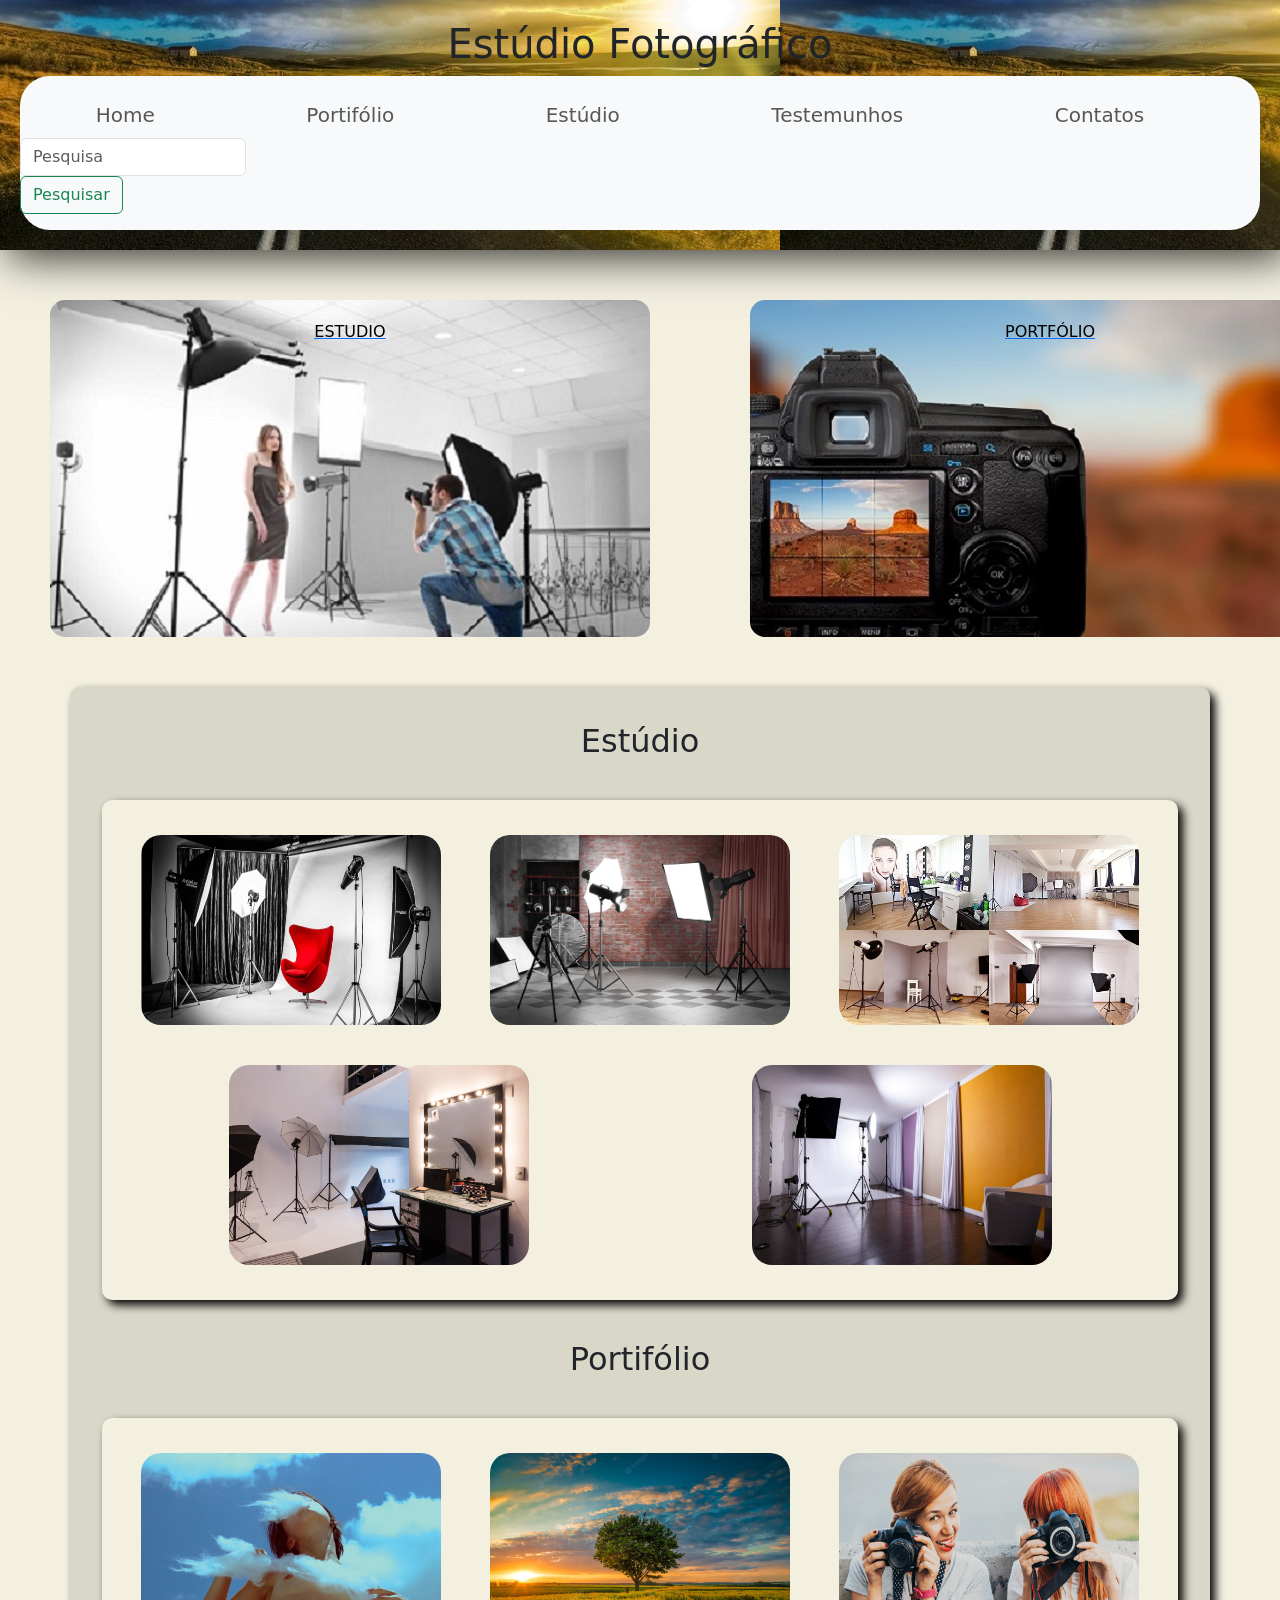
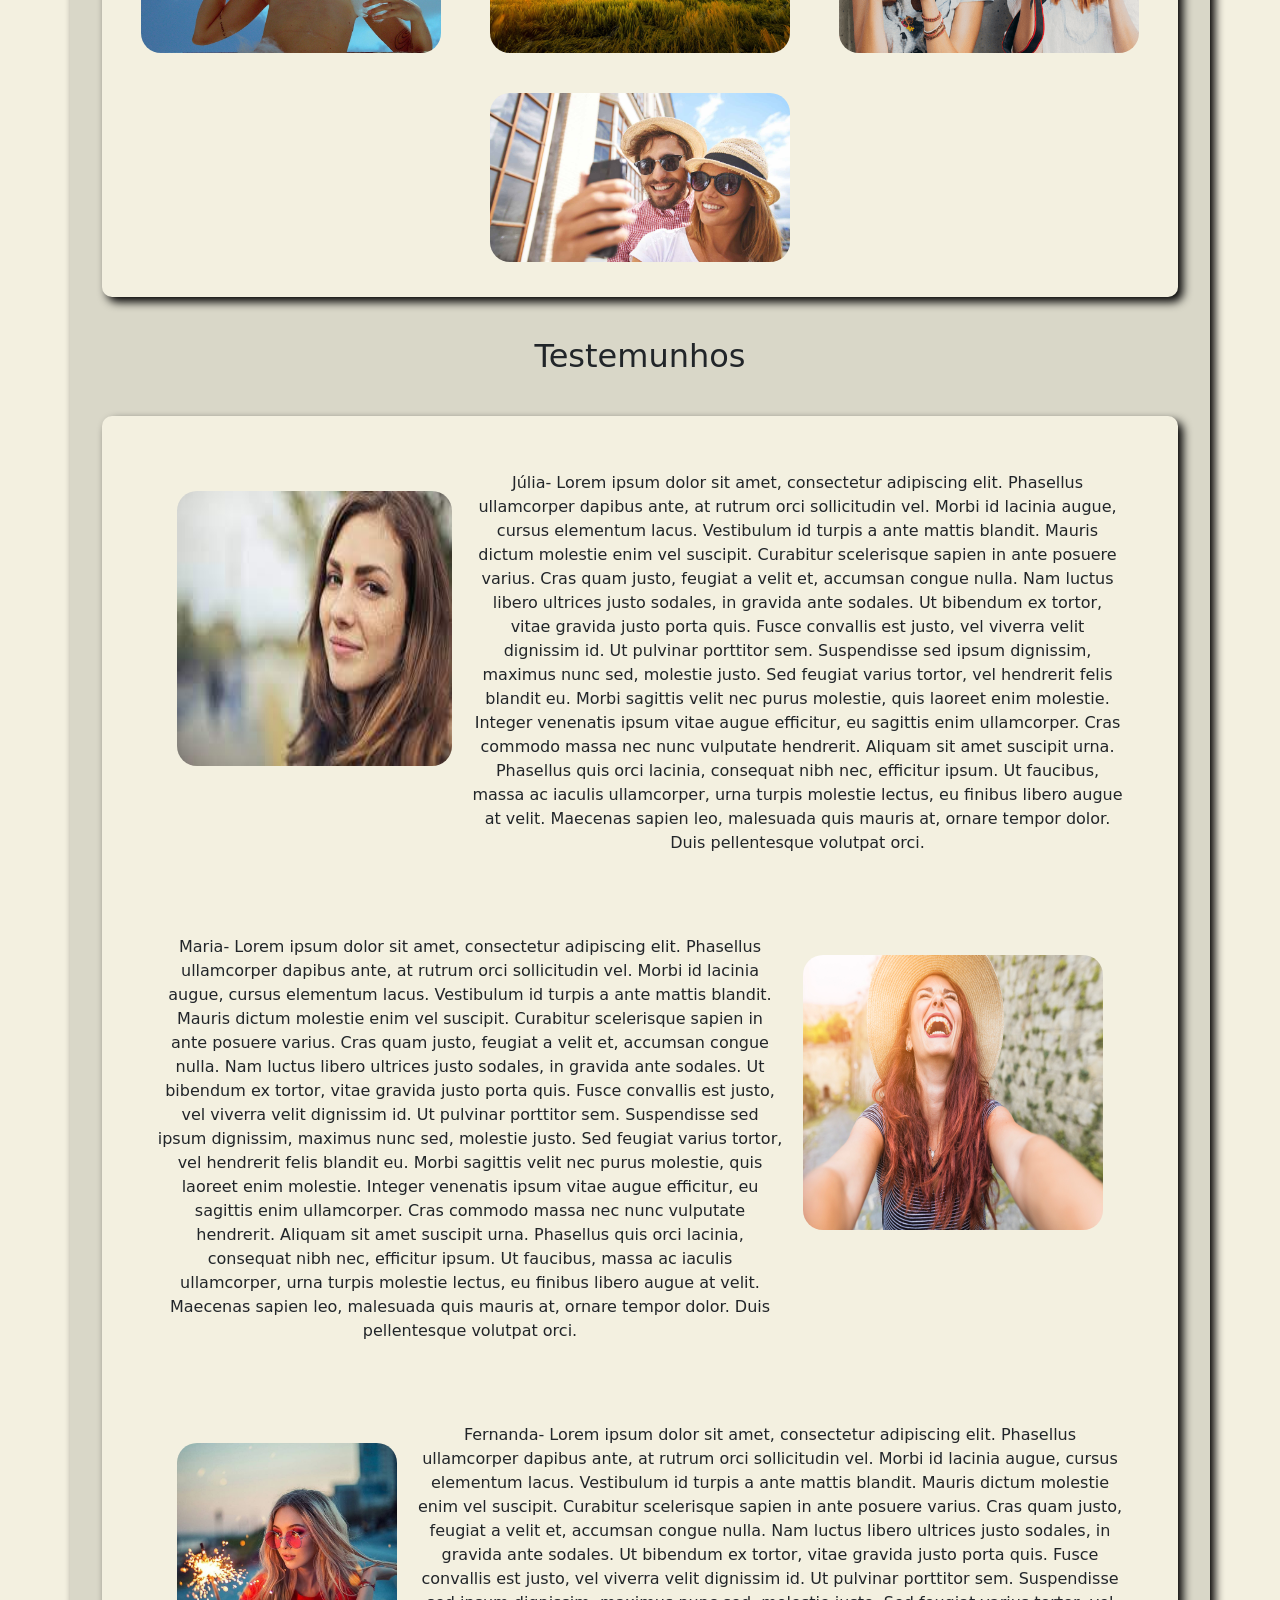
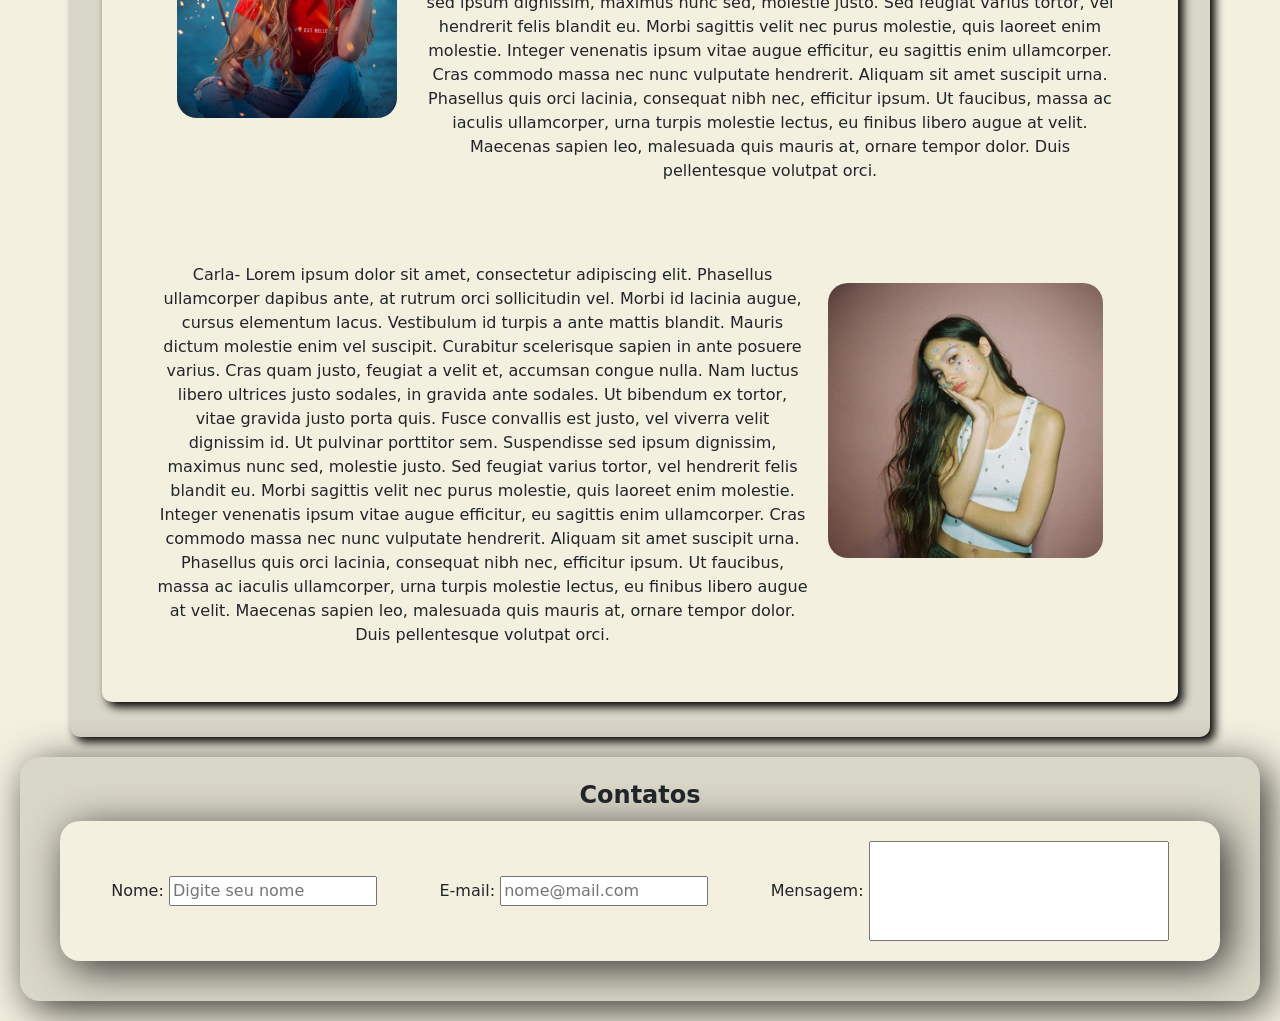
==== ATV/index.html @ 13c2b23d "Add files via upload" ====
<!DOCTYPE html>
<html lang="pt-BR">

<head>
    <meta charset="UTF-8">
    <meta http-equiv="X-UA-Compatible" content="IE=edge">
    <meta name="viewport" content="width=device-width, initial-scale=1.0">
    <link rel="stylesheet" type="text/css" href="index.css" />
    <link href="https://cdn.jsdelivr.net/npm/bootstrap@5.1.3/dist/css/bootstrap.min.css" rel="stylesheet"
        integrity="sha384-1BmE4kWBq78iYhFldvKuhfTAU6auU8tT94WrHftjDbrCEXSU1oBoqyl2QvZ6jIW3" crossorigin="anonymous">
    <title>Atividade para entrega</title>
</head>
<header>
    <!--<img src="img/header.jpg" alt="header">-->
    <h1 id="home">Estúdio Fotográfico</h1>
    <!--Navbar-->
    <nav class="navbar navbar-expand-lg navbar-light bg-light">
        <div class="navbar" id="navbar">
            <ul class="navbar-nav">
                <li class="nav-item active">
                    <a class="nav-link" href="#home">Home</a>
                </li>
                <li class="nav-item">
                    <a class="nav-link" href="#portifolio">Portifólio</a>
                </li>
                <li class="nav-item">
                    <a class="nav-link" href="#estudio">Estúdio</a>
                </li>
                <li class="nav-item active">
                    <a class="nav-link" href="#testemunhos">Testemunhos</a>
                </li>
                <li class="nav-item">
                    <a class="nav-link" href="#contatos">Contatos</a>
                </li>
            </ul>
            <form class="form-inline my-2 my-lg-0">
                <input class="form-control mr-sm-2" type="search" placeholder="Pesquisa">
                <button class="btn btn-outline-success my-2 my-sm-0" type="submit">Pesquisar</button>
            </form>
        </div>
    </nav>
</header>

<body class="corpo">
    <nav id="imagem" class="flex flex-around">
        <a id="opt-estudio" href="#estudio" class="flex">
            <p id="estudioteste">ESTUDIO</p>
        </a>
        <a id="opt-portifolio" href="#portifolio" class="flex">
            <p id="portifolioteste">PORTFÓLIO</p>
        </a>
    </nav>
    <section class="container">
        <h2 id="estudio">Estúdio</h2>
        <div id="conteudo" class="flex flex-around">
            <img src="img/estudio1.jpg" id="img">
            <img src="img/estúdio2.jpg" id="img">
            <img src="img/estúdio3.jpg" id="img">
            <img src="img/estudio4.jpg" id="img">
            <img src="img/estudio5.jpg" id="img">
        </div>
        <h2 id="portifolio">Portifólio</h2>
        <div id="conteudo" class="flex flex-around">
            <img src="img/foto1.jpg" id="img">
            <img src="img/foto2.jpg" id="img">
            <img src="img/pessoa4.png" id="img">
            <img src="img/pessoa5.jpg" id="img">
        </div>
        <h2 id="testemunhos">Testemunhos</h2>
        <div id="conteudo" class="flex flex-around">
            <section class="flex start">
                <img src="img/pessoa1.jpg" id="img">
                Júlia- Lorem ipsum dolor sit amet, consectetur adipiscing elit. Phasellus ullamcorper dapibus ante, at
                rutrum orci sollicitudin vel. Morbi id lacinia augue, cursus elementum lacus. Vestibulum id turpis a
                ante mattis blandit. Mauris dictum molestie enim vel suscipit. Curabitur scelerisque sapien in ante
                posuere varius. Cras quam justo, feugiat a velit et, accumsan congue nulla. Nam luctus libero ultrices
                justo sodales, in gravida ante sodales. Ut bibendum ex tortor, vitae gravida justo porta quis. Fusce
                convallis est justo, vel viverra velit dignissim id. Ut pulvinar porttitor sem. Suspendisse sed ipsum
                dignissim, maximus nunc sed, molestie justo. Sed feugiat varius tortor, vel hendrerit felis blandit eu.
                Morbi sagittis velit nec purus molestie, quis laoreet enim molestie. Integer venenatis ipsum vitae augue
                efficitur, eu sagittis enim ullamcorper. Cras commodo massa nec nunc vulputate hendrerit. Aliquam sit
                amet suscipit urna. Phasellus quis orci lacinia, consequat nibh nec, efficitur ipsum. Ut faucibus, massa
                ac iaculis ullamcorper, urna turpis molestie lectus, eu finibus libero augue at velit. Maecenas sapien
                leo, malesuada quis mauris at, ornare tempor dolor. Duis pellentesque volutpat orci.
            </section>
            <section class="flex end">
                <img src="img/pessoa3.jpg" id="img">
                Maria- Lorem ipsum dolor sit amet, consectetur adipiscing elit. Phasellus ullamcorper dapibus ante, at
                rutrum orci sollicitudin vel. Morbi id lacinia augue, cursus elementum lacus. Vestibulum id turpis a
                ante mattis blandit. Mauris dictum molestie enim vel suscipit. Curabitur scelerisque sapien in ante
                posuere varius. Cras quam justo, feugiat a velit et, accumsan congue nulla. Nam luctus libero ultrices
                justo sodales, in gravida ante sodales. Ut bibendum ex tortor, vitae gravida justo porta quis. Fusce
                convallis est justo, vel viverra velit dignissim id. Ut pulvinar porttitor sem. Suspendisse sed ipsum
                dignissim, maximus nunc sed, molestie justo. Sed feugiat varius tortor, vel hendrerit felis blandit eu.
                Morbi sagittis velit nec purus molestie, quis laoreet enim molestie. Integer venenatis ipsum vitae augue
                efficitur, eu sagittis enim ullamcorper. Cras commodo massa nec nunc vulputate hendrerit. Aliquam sit
                amet suscipit urna. Phasellus quis orci lacinia, consequat nibh nec, efficitur ipsum. Ut faucibus, massa
                ac iaculis ullamcorper, urna turpis molestie lectus, eu finibus libero augue at velit. Maecenas sapien
                leo, malesuada quis mauris at, ornare tempor dolor. Duis pellentesque volutpat orci.
            </section>
            <section class="flex start">
                <img src="img/pessoa01.jpg" id="img">
                Fernanda- Lorem ipsum dolor sit amet, consectetur adipiscing elit. Phasellus ullamcorper dapibus ante,
                at
                rutrum orci sollicitudin vel. Morbi id lacinia augue, cursus elementum lacus. Vestibulum id turpis a
                ante mattis blandit. Mauris dictum molestie enim vel suscipit. Curabitur scelerisque sapien in ante
                posuere varius. Cras quam justo, feugiat a velit et, accumsan congue nulla. Nam luctus libero ultrices
                justo sodales, in gravida ante sodales. Ut bibendum ex tortor, vitae gravida justo porta quis. Fusce
                convallis est justo, vel viverra velit dignissim id. Ut pulvinar porttitor sem. Suspendisse sed ipsum
                dignissim, maximus nunc sed, molestie justo. Sed feugiat varius tortor, vel hendrerit felis blandit eu.
                Morbi sagittis velit nec purus molestie, quis laoreet enim molestie. Integer venenatis ipsum vitae augue
                efficitur, eu sagittis enim ullamcorper. Cras commodo massa nec nunc vulputate hendrerit. Aliquam sit
                amet suscipit urna. Phasellus quis orci lacinia, consequat nibh nec, efficitur ipsum. Ut faucibus, massa
                ac iaculis ullamcorper, urna turpis molestie lectus, eu finibus libero augue at velit. Maecenas sapien
                leo, malesuada quis mauris at, ornare tempor dolor. Duis pellentesque volutpat orci.
            </section>
            <section class="flex end">
                <img src="img/pessoa02.jpg" id="img">
                Carla- Lorem ipsum dolor sit amet, consectetur adipiscing elit. Phasellus ullamcorper dapibus ante, at
                rutrum orci sollicitudin vel. Morbi id lacinia augue, cursus elementum lacus. Vestibulum id turpis a
                ante mattis blandit. Mauris dictum molestie enim vel suscipit. Curabitur scelerisque sapien in ante
                posuere varius. Cras quam justo, feugiat a velit et, accumsan congue nulla. Nam luctus libero ultrices
                justo sodales, in gravida ante sodales. Ut bibendum ex tortor, vitae gravida justo porta quis. Fusce
                convallis est justo, vel viverra velit dignissim id. Ut pulvinar porttitor sem. Suspendisse sed ipsum
                dignissim, maximus nunc sed, molestie justo. Sed feugiat varius tortor, vel hendrerit felis blandit eu.
                Morbi sagittis velit nec purus molestie, quis laoreet enim molestie. Integer venenatis ipsum vitae augue
                efficitur, eu sagittis enim ullamcorper. Cras commodo massa nec nunc vulputate hendrerit. Aliquam sit
                amet suscipit urna. Phasellus quis orci lacinia, consequat nibh nec, efficitur ipsum. Ut faucibus, massa
                ac iaculis ullamcorper, urna turpis molestie lectus, eu finibus libero augue at velit. Maecenas sapien
                leo, malesuada quis mauris at, ornare tempor dolor. Duis pellentesque volutpat orci.
            </section>
        </div>
    </section>
</body>
<footer>
    <legend id="contatos"><b>Contatos</b></legend>
    <section class="rodape">
        <div class="dados">
            <label for="input_text">Nome:</label>
            <input id="input_text" type="text" placeholder="Digite seu nome" />
        </div>
        <div class="dados">
            <label for="input_emailaddress">E-mail:</label>
            <input id="input_emailaddress" type="email" placeholder="nome@mail.com" />
        </div>
        <section class="dados">
            <label for="input_msg">Mensagem:</label>
            <input id="input_msg" type="msg" />
            </div>
        </section>
</footer>

</html>
---- ATV/index.css ----
.corpo {
  background-color: #f3f0e0;
}

.navbar {
  border-radius: 30px;
}

.navbar-nav {
  width: 1200px;
  display: flex;
  justify-content: space-around;
  font-size: 20px;
  margin-bottom: 10px;
  border-radius: 10px;
}

header {
  background-image: url("img/header.jpg");
  padding: 20px;
  box-shadow: 8px 8px 40px #343330;
}

h1 {
  text-align: center;
  color: black;
  font-size: 70px;
  margin-bottom: 40px;
}

.flex {
  display: flex;
}

.flex-around {
  justify-content: space-around;
}

.start {
  flex-direction: row;
  padding: 20px;
  margin: 20px;
}

.end {
  flex-direction: row-reverse;
  padding: 20px;
  margin: 20px;
}

#portifolioteste {
  background-image: url(img/photography1thewowstyle.jpg);
  text-align: center;
  height: 337px;
  width: 600px;
  color: black;
  text-decoration: none;
  border-radius: 15px;
  margin: 50px;
  padding: 20px;
}

#estudioteste {
  background-image: url(img/estudio.jpg);
  text-align: center;
  height: 337px;
  width: 600px;
  color: black;
  text-decoration: none;
  border-radius: 15px;
  margin: 50px;
  padding: 20px;
}

.container {
  width: 100%;
  /*flex: 1;
  overflow: auto;*/
  margin: auto;
  text-align: justify;
  padding: 15px;
  border-radius: 10px;
  text-align: center;
  background-color: #d9d7c8;
  box-shadow: 5px 5px 10px black;
}

#img {
  margin: 20px;
  max-width: 300px;
  max-height: 275px;
  width: auto;
  height: auto;
  border-radius: 20px;
}

#conteudo {
  flex-wrap: wrap;
  background-color: #f3f0e0;
  box-shadow: 5px 5px 10px black;
  border-radius: 10px;
  padding: 15px;
  margin: 20px;
}
h2 {
  padding: 20px;
}

legend {
  text-align: center;
}

.rodape {
  justify-content: space-around;
  display: flex;
  margin: 20px;
  padding: 20px;
  background-color: #f3f0e0;
  box-shadow: 8px 8px 40px #343330;
  border-radius: 20px;
  align-items: center;
}

footer {
  justify-content: space-around;
  box-shadow: 8px 8px 40px #343330;
  margin: 20px;
  padding: 20px;
  border-radius: 20px;
  background-color: #d9d7c8;
}

#input_msg{
  width: 300px;
  height: 100px;
}
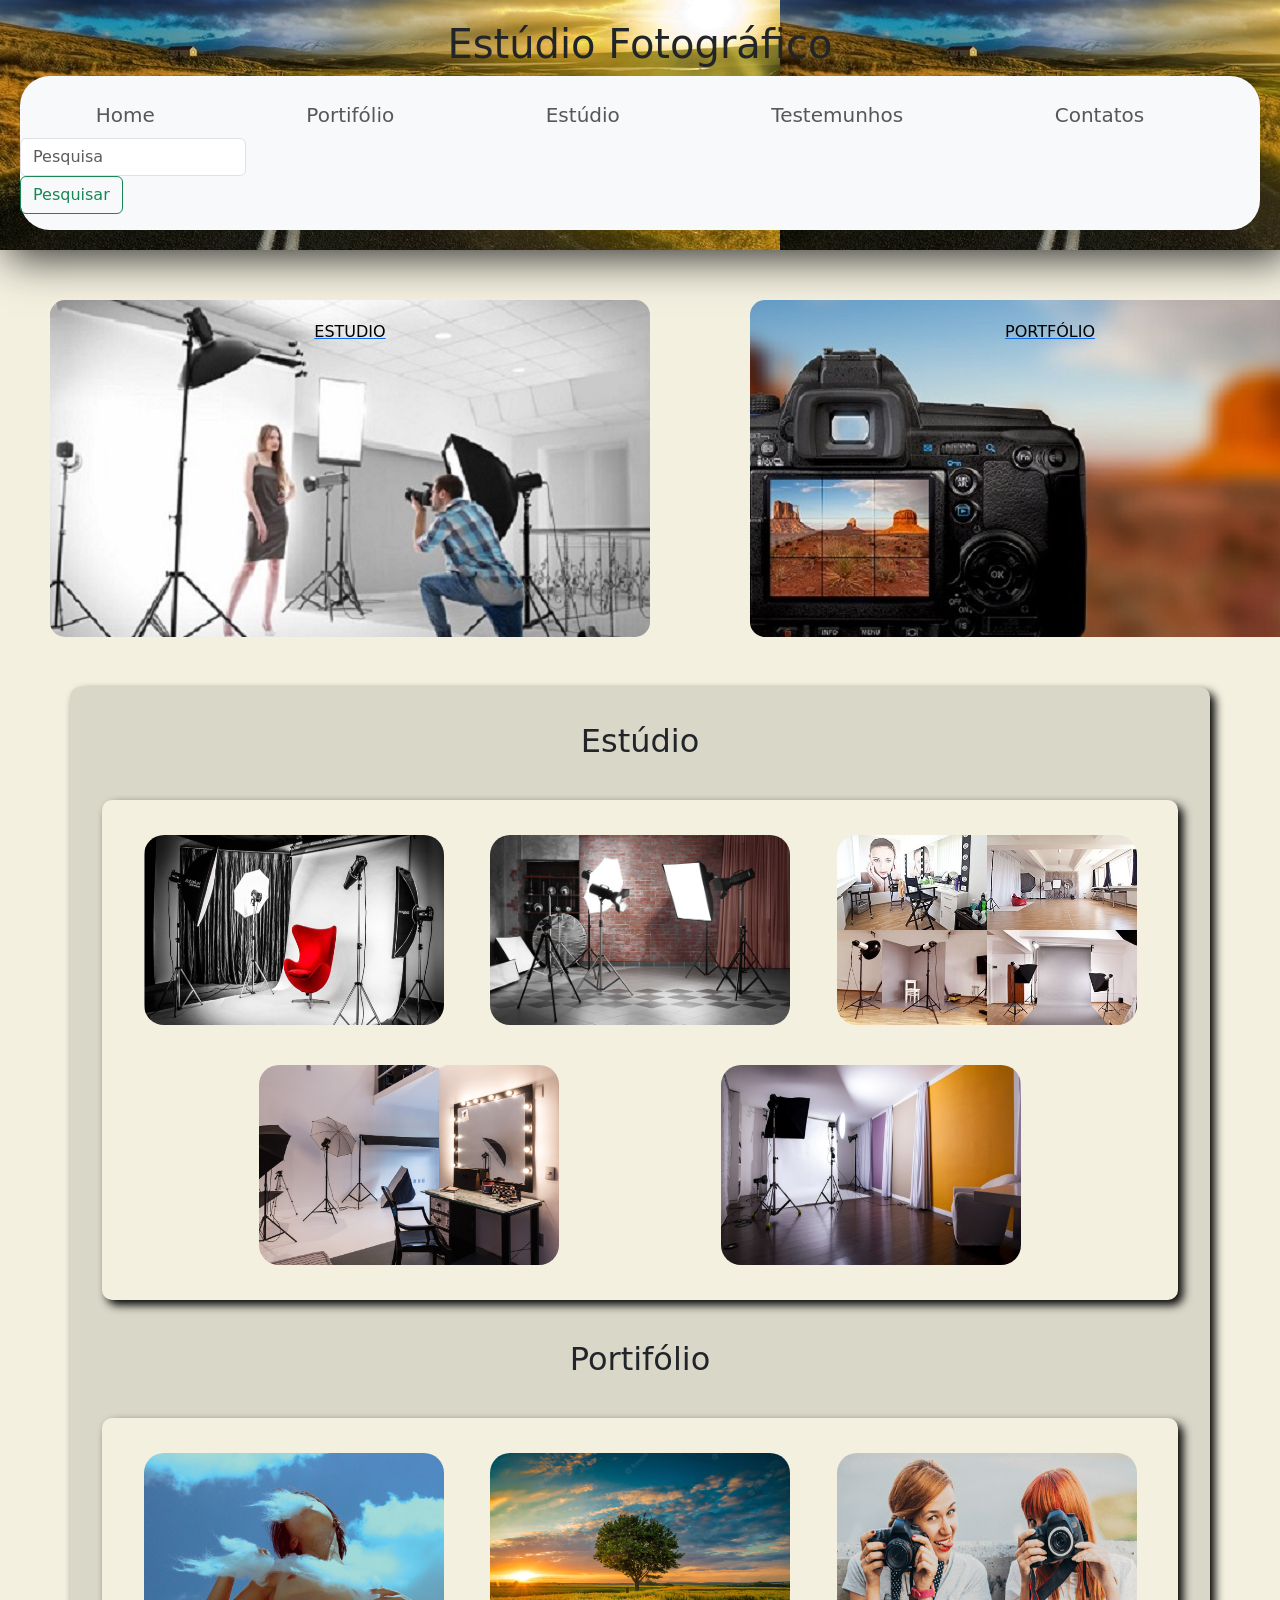
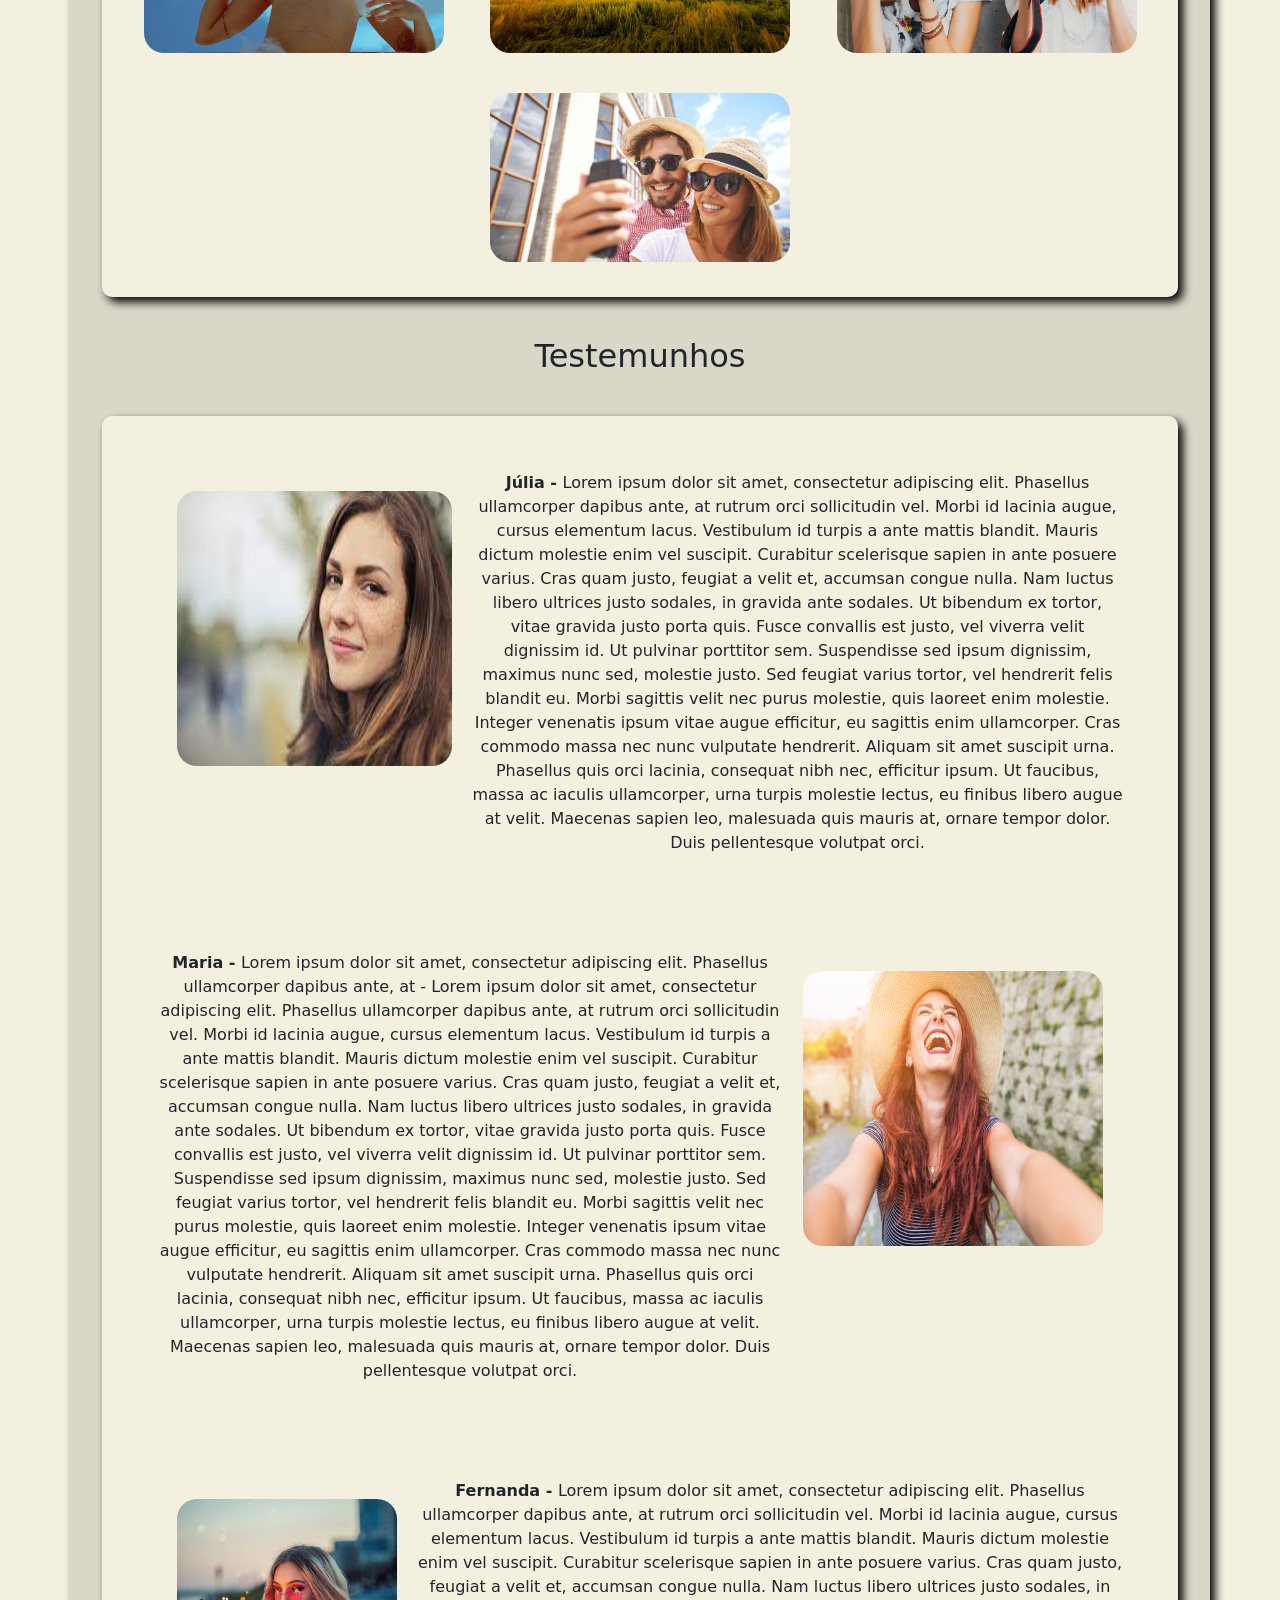
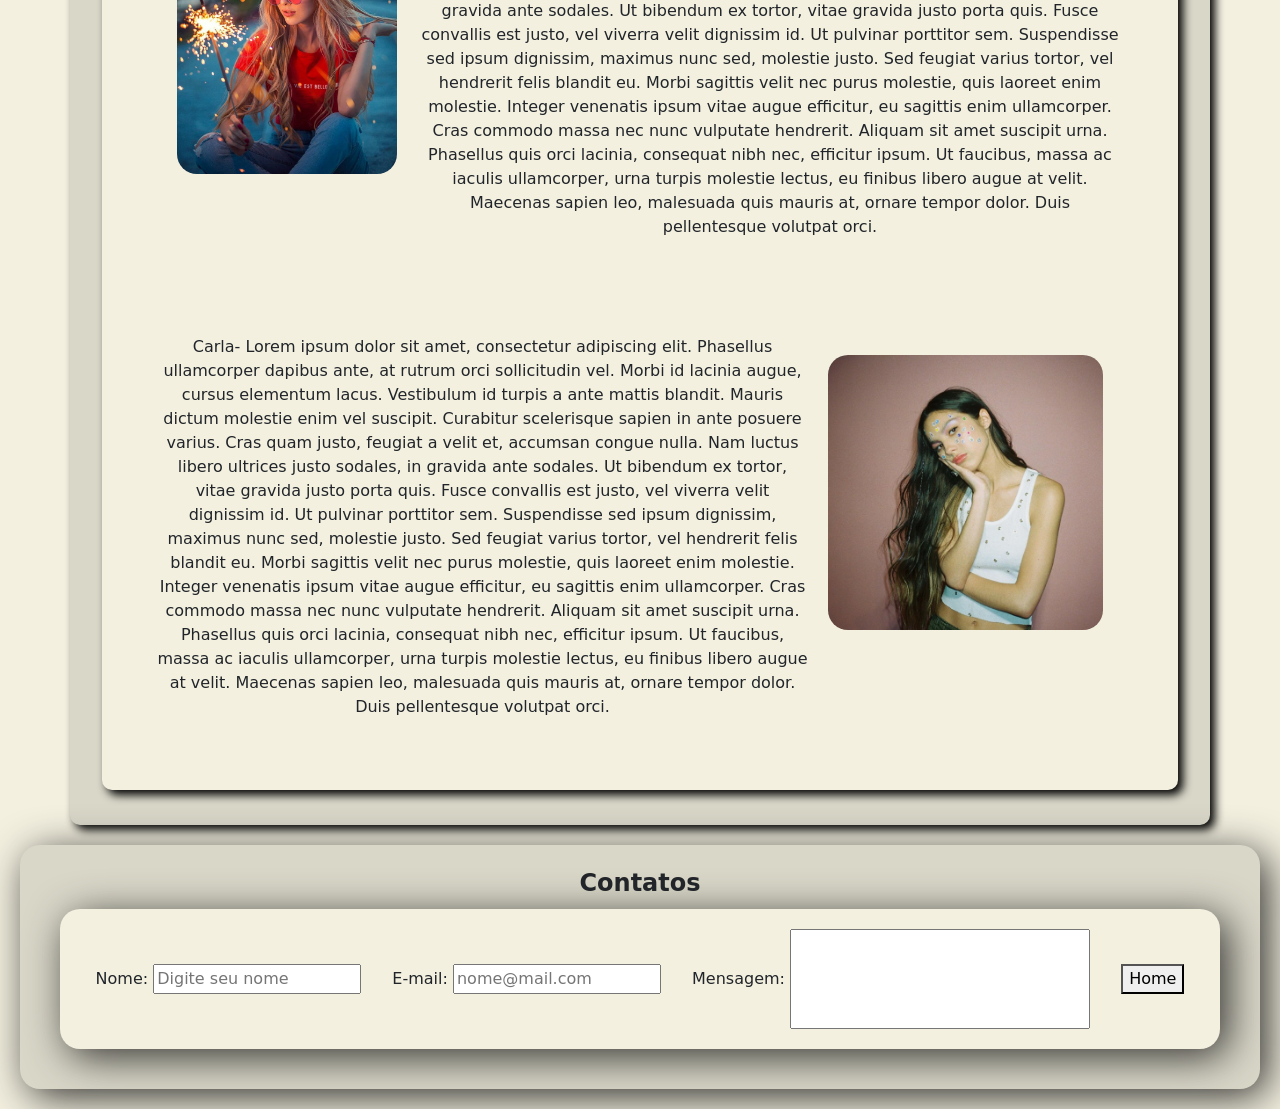
==== commit be8546c4: "commit" ====
--- a/ATV/index.html
+++ b/ATV/index.html
@@ -1,153 +1,201 @@
-<!DOCTYPE html>
-<html lang="pt-BR">
-
-<head>
-    <meta charset="UTF-8">
-    <meta http-equiv="X-UA-Compatible" content="IE=edge">
-    <meta name="viewport" content="width=device-width, initial-scale=1.0">
-    <link rel="stylesheet" type="text/css" href="index.css" />
-    <link href="https://cdn.jsdelivr.net/npm/bootstrap@5.1.3/dist/css/bootstrap.min.css" rel="stylesheet"
-        integrity="sha384-1BmE4kWBq78iYhFldvKuhfTAU6auU8tT94WrHftjDbrCEXSU1oBoqyl2QvZ6jIW3" crossorigin="anonymous">
-    <title>Atividade para entrega</title>
-</head>
-<header>
-    <!--<img src="img/header.jpg" alt="header">-->
-    <h1 id="home">Estúdio Fotográfico</h1>
-    <!--Navbar-->
-    <nav class="navbar navbar-expand-lg navbar-light bg-light">
-        <div class="navbar" id="navbar">
-            <ul class="navbar-nav">
-                <li class="nav-item active">
-                    <a class="nav-link" href="#home">Home</a>
-                </li>
-                <li class="nav-item">
-                    <a class="nav-link" href="#portifolio">Portifólio</a>
-                </li>
-                <li class="nav-item">
-                    <a class="nav-link" href="#estudio">Estúdio</a>
-                </li>
-                <li class="nav-item active">
-                    <a class="nav-link" href="#testemunhos">Testemunhos</a>
-                </li>
-                <li class="nav-item">
-                    <a class="nav-link" href="#contatos">Contatos</a>
-                </li>
-            </ul>
-            <form class="form-inline my-2 my-lg-0">
-                <input class="form-control mr-sm-2" type="search" placeholder="Pesquisa">
-                <button class="btn btn-outline-success my-2 my-sm-0" type="submit">Pesquisar</button>
-            </form>
-        </div>
-    </nav>
-</header>
-
-<body class="corpo">
-    <nav id="imagem" class="flex flex-around">
-        <a id="opt-estudio" href="#estudio" class="flex">
-            <p id="estudioteste">ESTUDIO</p>
-        </a>
-        <a id="opt-portifolio" href="#portifolio" class="flex">
-            <p id="portifolioteste">PORTFÓLIO</p>
-        </a>
-    </nav>
-    <section class="container">
-        <h2 id="estudio">Estúdio</h2>
-        <div id="conteudo" class="flex flex-around">
-            <img src="img/estudio1.jpg" id="img">
-            <img src="img/estúdio2.jpg" id="img">
-            <img src="img/estúdio3.jpg" id="img">
-            <img src="img/estudio4.jpg" id="img">
-            <img src="img/estudio5.jpg" id="img">
-        </div>
-        <h2 id="portifolio">Portifólio</h2>
-        <div id="conteudo" class="flex flex-around">
-            <img src="img/foto1.jpg" id="img">
-            <img src="img/foto2.jpg" id="img">
-            <img src="img/pessoa4.png" id="img">
-            <img src="img/pessoa5.jpg" id="img">
-        </div>
-        <h2 id="testemunhos">Testemunhos</h2>
-        <div id="conteudo" class="flex flex-around">
-            <section class="flex start">
-                <img src="img/pessoa1.jpg" id="img">
-                Júlia- Lorem ipsum dolor sit amet, consectetur adipiscing elit. Phasellus ullamcorper dapibus ante, at
-                rutrum orci sollicitudin vel. Morbi id lacinia augue, cursus elementum lacus. Vestibulum id turpis a
-                ante mattis blandit. Mauris dictum molestie enim vel suscipit. Curabitur scelerisque sapien in ante
-                posuere varius. Cras quam justo, feugiat a velit et, accumsan congue nulla. Nam luctus libero ultrices
-                justo sodales, in gravida ante sodales. Ut bibendum ex tortor, vitae gravida justo porta quis. Fusce
-                convallis est justo, vel viverra velit dignissim id. Ut pulvinar porttitor sem. Suspendisse sed ipsum
-                dignissim, maximus nunc sed, molestie justo. Sed feugiat varius tortor, vel hendrerit felis blandit eu.
-                Morbi sagittis velit nec purus molestie, quis laoreet enim molestie. Integer venenatis ipsum vitae augue
-                efficitur, eu sagittis enim ullamcorper. Cras commodo massa nec nunc vulputate hendrerit. Aliquam sit
-                amet suscipit urna. Phasellus quis orci lacinia, consequat nibh nec, efficitur ipsum. Ut faucibus, massa
-                ac iaculis ullamcorper, urna turpis molestie lectus, eu finibus libero augue at velit. Maecenas sapien
-                leo, malesuada quis mauris at, ornare tempor dolor. Duis pellentesque volutpat orci.
-            </section>
-            <section class="flex end">
-                <img src="img/pessoa3.jpg" id="img">
-                Maria- Lorem ipsum dolor sit amet, consectetur adipiscing elit. Phasellus ullamcorper dapibus ante, at
-                rutrum orci sollicitudin vel. Morbi id lacinia augue, cursus elementum lacus. Vestibulum id turpis a
-                ante mattis blandit. Mauris dictum molestie enim vel suscipit. Curabitur scelerisque sapien in ante
-                posuere varius. Cras quam justo, feugiat a velit et, accumsan congue nulla. Nam luctus libero ultrices
-                justo sodales, in gravida ante sodales. Ut bibendum ex tortor, vitae gravida justo porta quis. Fusce
-                convallis est justo, vel viverra velit dignissim id. Ut pulvinar porttitor sem. Suspendisse sed ipsum
-                dignissim, maximus nunc sed, molestie justo. Sed feugiat varius tortor, vel hendrerit felis blandit eu.
-                Morbi sagittis velit nec purus molestie, quis laoreet enim molestie. Integer venenatis ipsum vitae augue
-                efficitur, eu sagittis enim ullamcorper. Cras commodo massa nec nunc vulputate hendrerit. Aliquam sit
-                amet suscipit urna. Phasellus quis orci lacinia, consequat nibh nec, efficitur ipsum. Ut faucibus, massa
-                ac iaculis ullamcorper, urna turpis molestie lectus, eu finibus libero augue at velit. Maecenas sapien
-                leo, malesuada quis mauris at, ornare tempor dolor. Duis pellentesque volutpat orci.
-            </section>
-            <section class="flex start">
-                <img src="img/pessoa01.jpg" id="img">
-                Fernanda- Lorem ipsum dolor sit amet, consectetur adipiscing elit. Phasellus ullamcorper dapibus ante,
-                at
-                rutrum orci sollicitudin vel. Morbi id lacinia augue, cursus elementum lacus. Vestibulum id turpis a
-                ante mattis blandit. Mauris dictum molestie enim vel suscipit. Curabitur scelerisque sapien in ante
-                posuere varius. Cras quam justo, feugiat a velit et, accumsan congue nulla. Nam luctus libero ultrices
-                justo sodales, in gravida ante sodales. Ut bibendum ex tortor, vitae gravida justo porta quis. Fusce
-                convallis est justo, vel viverra velit dignissim id. Ut pulvinar porttitor sem. Suspendisse sed ipsum
-                dignissim, maximus nunc sed, molestie justo. Sed feugiat varius tortor, vel hendrerit felis blandit eu.
-                Morbi sagittis velit nec purus molestie, quis laoreet enim molestie. Integer venenatis ipsum vitae augue
-                efficitur, eu sagittis enim ullamcorper. Cras commodo massa nec nunc vulputate hendrerit. Aliquam sit
-                amet suscipit urna. Phasellus quis orci lacinia, consequat nibh nec, efficitur ipsum. Ut faucibus, massa
-                ac iaculis ullamcorper, urna turpis molestie lectus, eu finibus libero augue at velit. Maecenas sapien
-                leo, malesuada quis mauris at, ornare tempor dolor. Duis pellentesque volutpat orci.
-            </section>
-            <section class="flex end">
-                <img src="img/pessoa02.jpg" id="img">
-                Carla- Lorem ipsum dolor sit amet, consectetur adipiscing elit. Phasellus ullamcorper dapibus ante, at
-                rutrum orci sollicitudin vel. Morbi id lacinia augue, cursus elementum lacus. Vestibulum id turpis a
-                ante mattis blandit. Mauris dictum molestie enim vel suscipit. Curabitur scelerisque sapien in ante
-                posuere varius. Cras quam justo, feugiat a velit et, accumsan congue nulla. Nam luctus libero ultrices
-                justo sodales, in gravida ante sodales. Ut bibendum ex tortor, vitae gravida justo porta quis. Fusce
-                convallis est justo, vel viverra velit dignissim id. Ut pulvinar porttitor sem. Suspendisse sed ipsum
-                dignissim, maximus nunc sed, molestie justo. Sed feugiat varius tortor, vel hendrerit felis blandit eu.
-                Morbi sagittis velit nec purus molestie, quis laoreet enim molestie. Integer venenatis ipsum vitae augue
-                efficitur, eu sagittis enim ullamcorper. Cras commodo massa nec nunc vulputate hendrerit. Aliquam sit
-                amet suscipit urna. Phasellus quis orci lacinia, consequat nibh nec, efficitur ipsum. Ut faucibus, massa
-                ac iaculis ullamcorper, urna turpis molestie lectus, eu finibus libero augue at velit. Maecenas sapien
-                leo, malesuada quis mauris at, ornare tempor dolor. Duis pellentesque volutpat orci.
-            </section>
-        </div>
-    </section>
-</body>
-<footer>
-    <legend id="contatos"><b>Contatos</b></legend>
-    <section class="rodape">
-        <div class="dados">
-            <label for="input_text">Nome:</label>
-            <input id="input_text" type="text" placeholder="Digite seu nome" />
-        </div>
-        <div class="dados">
-            <label for="input_emailaddress">E-mail:</label>
-            <input id="input_emailaddress" type="email" placeholder="nome@mail.com" />
-        </div>
-        <section class="dados">
-            <label for="input_msg">Mensagem:</label>
-            <input id="input_msg" type="msg" />
-            </div>
-        </section>
-</footer>
-
+<!DOCTYPE html>
+<html lang="pt-BR">
+
+<head>
+    <meta charset="UTF-8">
+    <meta http-equiv="X-UA-Compatible" content="IE=edge">
+    <meta name="viewport" content="width=device-width, initial-scale=1.0">
+    <link rel="stylesheet" type="text/css" href="index.css" />
+    <link href="https://cdn.jsdelivr.net/npm/bootstrap@5.1.3/dist/css/bootstrap.min.css" rel="stylesheet"
+        integrity="sha384-1BmE4kWBq78iYhFldvKuhfTAU6auU8tT94WrHftjDbrCEXSU1oBoqyl2QvZ6jIW3" crossorigin="anonymous">
+    <title>Atividade para entrega</title>
+</head>
+<header>
+    <!--<img src="img/header.jpg" alt="header">-->
+    <h1 id="home">Estúdio Fotográfico</h1>
+    <!--Navbar-->
+    <nav class="navbar navbar-expand-lg navbar-light bg-light">
+        <div class="navbar" id="navbar">
+            <ul class="navbar-nav">
+                <li class="nav-item active">
+                    <a class="nav-link" href="#home">Home</a>
+                </li>
+                <li class="nav-item">
+                    <a class="nav-link" href="#portifolio">Portifólio</a>
+                </li>
+                <li class="nav-item">
+                    <a class="nav-link" href="#estudio">Estúdio</a>
+                </li>
+                <li class="nav-item active">
+                    <a class="nav-link" href="#testemunhos">Testemunhos</a>
+                </li>
+                <li class="nav-item">
+                    <a class="nav-link" href="#contatos">Contatos</a>
+                </li>
+            </ul>
+            <form class="form-inline my-2 my-lg-0">
+                <input class="form-control mr-sm-2" type="search" placeholder="Pesquisa">
+                <button class="btn btn-outline-success my-2 my-sm-0" type="submit">Pesquisar</button>
+            </form>
+        </div>
+    </nav>
+</header>
+
+<body class="corpo">
+    <nav id="imagem" class="flex flex-evenly">
+        <a id="opt-estudio" href="#estudio" class="flex">
+            <p id="estudioteste">ESTUDIO</p>
+        </a>
+        <a id="opt-portifolio" href="#portifolio" class="flex">
+            <p id="portifolioteste">PORTFÓLIO</p>
+        </a>
+    </nav>
+    <section class="container">
+        <h2 id="estudio">Estúdio</h2>
+        <div id="conteudo" class="flex flex-evenly">
+            <img src="img/estudio1.jpg" id="img">
+            <img src="img/estúdio2.jpg" id="img">
+            <img src="img/estúdio3.jpg" id="img">
+            <img src="img/estudio4.jpg" id="img">
+            <img src="img/estudio5.jpg" id="img">
+        </div>
+        <h2 id="portifolio">Portifólio</h2>
+        <div id="conteudo" class="flex flex-evenly">
+            <img src="img/foto1.jpg" id="img">
+            <img src="img/foto2.jpg" id="img">
+            <img src="img/pessoa4.png" id="img">
+            <img src="img/pessoa5.jpg" id="img">
+        </div>
+        <h2 id="testemunhos">Testemunhos</h2>
+        <div id="conteudo" class="flex flex-evenly">
+            <section class="flex start">
+                <img src="img/pessoa1.jpg" id="img">
+                <p>
+                    <span class="bold">Júlia - </span> Lorem ipsum dolor sit amet, consectetur adipiscing elit.
+                    Phasellus ullamcorper dapibus
+                    ante, at
+                    rutrum orci sollicitudin vel. Morbi id lacinia augue, cursus elementum lacus. Vestibulum id turpis a
+                    ante mattis blandit. Mauris dictum molestie enim vel suscipit. Curabitur scelerisque sapien in ante
+                    posuere varius. Cras quam justo, feugiat a velit et, accumsan congue nulla. Nam luctus libero
+                    ultrices
+                    justo sodales, in gravida ante sodales. Ut bibendum ex tortor, vitae gravida justo porta quis. Fusce
+                    convallis est justo, vel viverra velit dignissim id. Ut pulvinar porttitor sem. Suspendisse sed
+                    ipsum
+                    dignissim, maximus nunc sed, molestie justo. Sed feugiat varius tortor, vel hendrerit felis blandit
+                    eu.
+                    Morbi sagittis velit nec purus molestie, quis laoreet enim molestie. Integer venenatis ipsum vitae
+                    augue
+                    efficitur, eu sagittis enim ullamcorper. Cras commodo massa nec nunc vulputate hendrerit. Aliquam
+                    sit
+                    amet suscipit urna. Phasellus quis orci lacinia, consequat nibh nec, efficitur ipsum. Ut faucibus,
+                    massa
+                    ac iaculis ullamcorper, urna turpis molestie lectus, eu finibus libero augue at velit. Maecenas
+                    sapien
+                    leo, malesuada quis mauris at, ornare tempor dolor. Duis pellentesque volutpat orci.
+                </p>
+            </section>
+            <section class="flex end">
+                <img src="img/pessoa3.jpg" id="img">
+                <p>
+                    <span class="bold">Maria - </span>Lorem ipsum dolor sit amet, consectetur adipiscing elit. Phasellus
+                    ullamcorper dapibus ante, at
+                    - Lorem ipsum dolor sit amet, consectetur adipiscing elit. Phasellus ullamcorper dapibus ante, at
+                    rutrum orci sollicitudin vel. Morbi id lacinia augue, cursus elementum lacus. Vestibulum id turpis a
+                    ante mattis blandit. Mauris dictum molestie enim vel suscipit. Curabitur scelerisque sapien in ante
+                    posuere varius. Cras quam justo, feugiat a velit et, accumsan congue nulla. Nam luctus libero
+                    ultrices
+                    justo sodales, in gravida ante sodales. Ut bibendum ex tortor, vitae gravida justo porta quis. Fusce
+                    convallis est justo, vel viverra velit dignissim id. Ut pulvinar porttitor sem. Suspendisse sed
+                    ipsum
+                    dignissim, maximus nunc sed, molestie justo. Sed feugiat varius tortor, vel hendrerit felis blandit
+                    eu.
+                    Morbi sagittis velit nec purus molestie, quis laoreet enim molestie. Integer venenatis ipsum vitae
+                    augue
+                    efficitur, eu sagittis enim ullamcorper. Cras commodo massa nec nunc vulputate hendrerit. Aliquam
+                    sit
+                    amet suscipit urna. Phasellus quis orci lacinia, consequat nibh nec, efficitur ipsum. Ut faucibus,
+                    massa
+                    ac iaculis ullamcorper, urna turpis molestie lectus, eu finibus libero augue at velit. Maecenas
+                    sapien
+                    leo, malesuada quis mauris at, ornare tempor dolor. Duis pellentesque volutpat orci.
+                </p>
+
+            </section>
+            <section class="flex start">
+                <img src="img/pessoa01.jpg" id="img">
+                <p>
+                    <span class="bold">Fernanda - </span> Lorem ipsum dolor sit amet, consectetur adipiscing elit.
+                    Phasellus ullamcorper dapibus ante,
+                    at
+                    rutrum orci sollicitudin vel. Morbi id lacinia augue, cursus elementum lacus. Vestibulum id turpis a
+                    ante mattis blandit. Mauris dictum molestie enim vel suscipit. Curabitur scelerisque sapien in ante
+                    posuere varius. Cras quam justo, feugiat a velit et, accumsan congue nulla. Nam luctus libero
+                    ultrices
+                    justo sodales, in gravida ante sodales. Ut bibendum ex tortor, vitae gravida justo porta quis. Fusce
+                    convallis est justo, vel viverra velit dignissim id. Ut pulvinar porttitor sem. Suspendisse sed
+                    ipsum
+                    dignissim, maximus nunc sed, molestie justo. Sed feugiat varius tortor, vel hendrerit felis blandit
+                    eu.
+                    Morbi sagittis velit nec purus molestie, quis laoreet enim molestie. Integer venenatis ipsum vitae
+                    augue
+                    efficitur, eu sagittis enim ullamcorper. Cras commodo massa nec nunc vulputate hendrerit. Aliquam
+                    sit
+                    amet suscipit urna. Phasellus quis orci lacinia, consequat nibh nec, efficitur ipsum. Ut faucibus,
+                    massa
+                    ac iaculis ullamcorper, urna turpis molestie lectus, eu finibus libero augue at velit. Maecenas
+                    sapien
+                    leo, malesuada quis mauris at, ornare tempor dolor. Duis pellentesque volutpat orci.
+                </p>
+            </section>
+            <section class="flex end">
+                <img src="img/pessoa02.jpg" id="img">
+                <p>
+                    <span class="bold"></span> Carla- Lorem ipsum dolor sit amet, consectetur adipiscing elit. Phasellus
+                    ullamcorper dapibus ante, at
+                    rutrum orci sollicitudin vel. Morbi id lacinia augue, cursus elementum lacus. Vestibulum id turpis a
+                    ante mattis blandit. Mauris dictum molestie enim vel suscipit. Curabitur scelerisque sapien in ante
+                    posuere varius. Cras quam justo, feugiat a velit et, accumsan congue nulla. Nam luctus libero
+                    ultrices
+                    justo sodales, in gravida ante sodales. Ut bibendum ex tortor, vitae gravida justo porta quis. Fusce
+                    convallis est justo, vel viverra velit dignissim id. Ut pulvinar porttitor sem. Suspendisse sed
+                    ipsum
+                    dignissim, maximus nunc sed, molestie justo. Sed feugiat varius tortor, vel hendrerit felis blandit
+                    eu.
+                    Morbi sagittis velit nec purus molestie, quis laoreet enim molestie. Integer venenatis ipsum vitae
+                    augue
+                    efficitur, eu sagittis enim ullamcorper. Cras commodo massa nec nunc vulputate hendrerit. Aliquam
+                    sit
+                    amet suscipit urna. Phasellus quis orci lacinia, consequat nibh nec, efficitur ipsum. Ut faucibus,
+                    massa
+                    ac iaculis ullamcorper, urna turpis molestie lectus, eu finibus libero augue at velit. Maecenas
+                    sapien
+                    leo, malesuada quis mauris at, ornare tempor dolor. Duis pellentesque volutpat orci.
+                </p>
+            </section>
+        </div>
+    </section>
+</body>
+<footer>
+    <legend id="contatos"><b>Contatos</b></legend>
+    <section class="rodape">
+        <div class="dados">
+            <label for="input_text">Nome:</label>
+            <input id="input_text" type="text" placeholder="Digite seu nome" />
+        </div>
+        <div class="dados">
+            <label for="input_emailaddress">E-mail:</label>
+            <input id="input_emailaddress" type="email" placeholder="nome@mail.com" />
+        </div>
+        <div class="dados">
+            <label for="input_msg">Mensagem:</label>
+            <input id="input_msg" type="msg" />
+        </div>
+        <div class="botao">
+            <button>
+                <a class="nav-link" href="#home">Home</a>
+            </button>
+        </div>
+    </section>
+</footer>
+
 </html>
--- a/ATV/index.css
+++ b/ATV/index.css
@@ -1,136 +1,140 @@
-.corpo {
-  background-color: #f3f0e0;
-}
-
-.navbar {
-  border-radius: 30px;
-}
-
-.navbar-nav {
-  width: 1200px;
-  display: flex;
-  justify-content: space-around;
-  font-size: 20px;
-  margin-bottom: 10px;
-  border-radius: 10px;
-}
-
-header {
-  background-image: url("img/header.jpg");
-  padding: 20px;
-  box-shadow: 8px 8px 40px #343330;
-}
-
-h1 {
-  text-align: center;
-  color: black;
-  font-size: 70px;
-  margin-bottom: 40px;
-}
-
-.flex {
-  display: flex;
-}
-
-.flex-around {
-  justify-content: space-around;
-}
-
-.start {
-  flex-direction: row;
-  padding: 20px;
-  margin: 20px;
-}
-
-.end {
-  flex-direction: row-reverse;
-  padding: 20px;
-  margin: 20px;
-}
-
-#portifolioteste {
-  background-image: url(img/photography1thewowstyle.jpg);
-  text-align: center;
-  height: 337px;
-  width: 600px;
-  color: black;
-  text-decoration: none;
-  border-radius: 15px;
-  margin: 50px;
-  padding: 20px;
-}
-
-#estudioteste {
-  background-image: url(img/estudio.jpg);
-  text-align: center;
-  height: 337px;
-  width: 600px;
-  color: black;
-  text-decoration: none;
-  border-radius: 15px;
-  margin: 50px;
-  padding: 20px;
-}
-
-.container {
-  width: 100%;
-  /*flex: 1;
-  overflow: auto;*/
-  margin: auto;
-  text-align: justify;
-  padding: 15px;
-  border-radius: 10px;
-  text-align: center;
-  background-color: #d9d7c8;
-  box-shadow: 5px 5px 10px black;
-}
-
-#img {
-  margin: 20px;
-  max-width: 300px;
-  max-height: 275px;
-  width: auto;
-  height: auto;
-  border-radius: 20px;
-}
-
-#conteudo {
-  flex-wrap: wrap;
-  background-color: #f3f0e0;
-  box-shadow: 5px 5px 10px black;
-  border-radius: 10px;
-  padding: 15px;
-  margin: 20px;
-}
-h2 {
-  padding: 20px;
-}
-
-legend {
-  text-align: center;
-}
-
-.rodape {
-  justify-content: space-around;
-  display: flex;
-  margin: 20px;
-  padding: 20px;
-  background-color: #f3f0e0;
-  box-shadow: 8px 8px 40px #343330;
-  border-radius: 20px;
-  align-items: center;
-}
-
-footer {
-  justify-content: space-around;
-  box-shadow: 8px 8px 40px #343330;
-  margin: 20px;
-  padding: 20px;
-  border-radius: 20px;
-  background-color: #d9d7c8;
-}
-
-#input_msg{
-  width: 300px;
-  height: 100px;
+.corpo {
+  background-color: #f3f0e0;
+}
+
+.navbar {
+  border-radius: 30px;
+}
+
+.navbar-nav {
+  width: 1200px;
+  display: flex;
+  justify-content: space-around;
+  font-size: 20px;
+  margin-bottom: 10px;
+  border-radius: 10px;
+}
+
+header {
+  background-image: url("img/header.jpg");
+  padding: 20px;
+  box-shadow: 8px 8px 40px #343330;
+}
+
+h1 {
+  text-align: center;
+  color: black;
+  font-size: 70px;
+  margin-bottom: 40px;
+}
+
+.flex {
+  display: flex;
+}
+
+.flex-evenly {
+  justify-content: space-evenly;
+}
+
+.start {
+  flex-direction: row;
+  padding: 20px;
+  margin: 20px;
+}
+
+.end {
+  flex-direction: row-reverse;
+  padding: 20px;
+  margin: 20px;
+}
+
+#portifolioteste {
+  background-image: url(img/photography1thewowstyle.jpg);
+  text-align: center;
+  height: 337px;
+  width: 600px;
+  color: black;
+  text-decoration: none;
+  border-radius: 15px;
+  margin: 50px;
+  padding: 20px;
+}
+
+#estudioteste {
+  background-image: url(img/estudio.jpg);
+  text-align: center;
+  height: 337px;
+  width: 600px;
+  color: black;
+  text-decoration: none;
+  border-radius: 15px;
+  margin: 50px;
+  padding: 20px;
+}
+
+.container {
+  width: 100%;
+  /*flex: 1;
+  overflow: auto;*/
+  margin: auto;
+  text-align: justify;
+  padding: 15px;
+  border-radius: 10px;
+  text-align: center;
+  background-color: #d9d7c8;
+  box-shadow: 5px 5px 10px black;
+}
+
+#img {
+  margin: 20px;
+  max-width: 300px;
+  max-height: 275px;
+  width: auto;
+  height: auto;
+  border-radius: 20px;
+}
+
+#conteudo {
+  flex-wrap: wrap;
+  background-color: #f3f0e0;
+  box-shadow: 5px 5px 10px black;
+  border-radius: 10px;
+  padding: 15px;
+  margin: 20px;
+}
+h2 {
+  padding: 20px;
+}
+
+legend {
+  text-align: center;
+}
+
+.rodape {
+  justify-content: space-around;
+  display: flex;
+  margin: 20px;
+  padding: 20px;
+  background-color: #f3f0e0;
+  box-shadow: 8px 8px 40px #343330;
+  border-radius: 20px;
+  align-items: center;
+}
+
+footer {
+  justify-content: space-around;
+  box-shadow: 8px 8px 40px #343330;
+  margin: 20px;
+  padding: 20px;
+  border-radius: 20px;
+  background-color: #d9d7c8;
+}
+
+#input_msg {
+  width: 300px;
+  height: 100px;
+}
+
+.bold {
+  font-weight: bold;
 }
